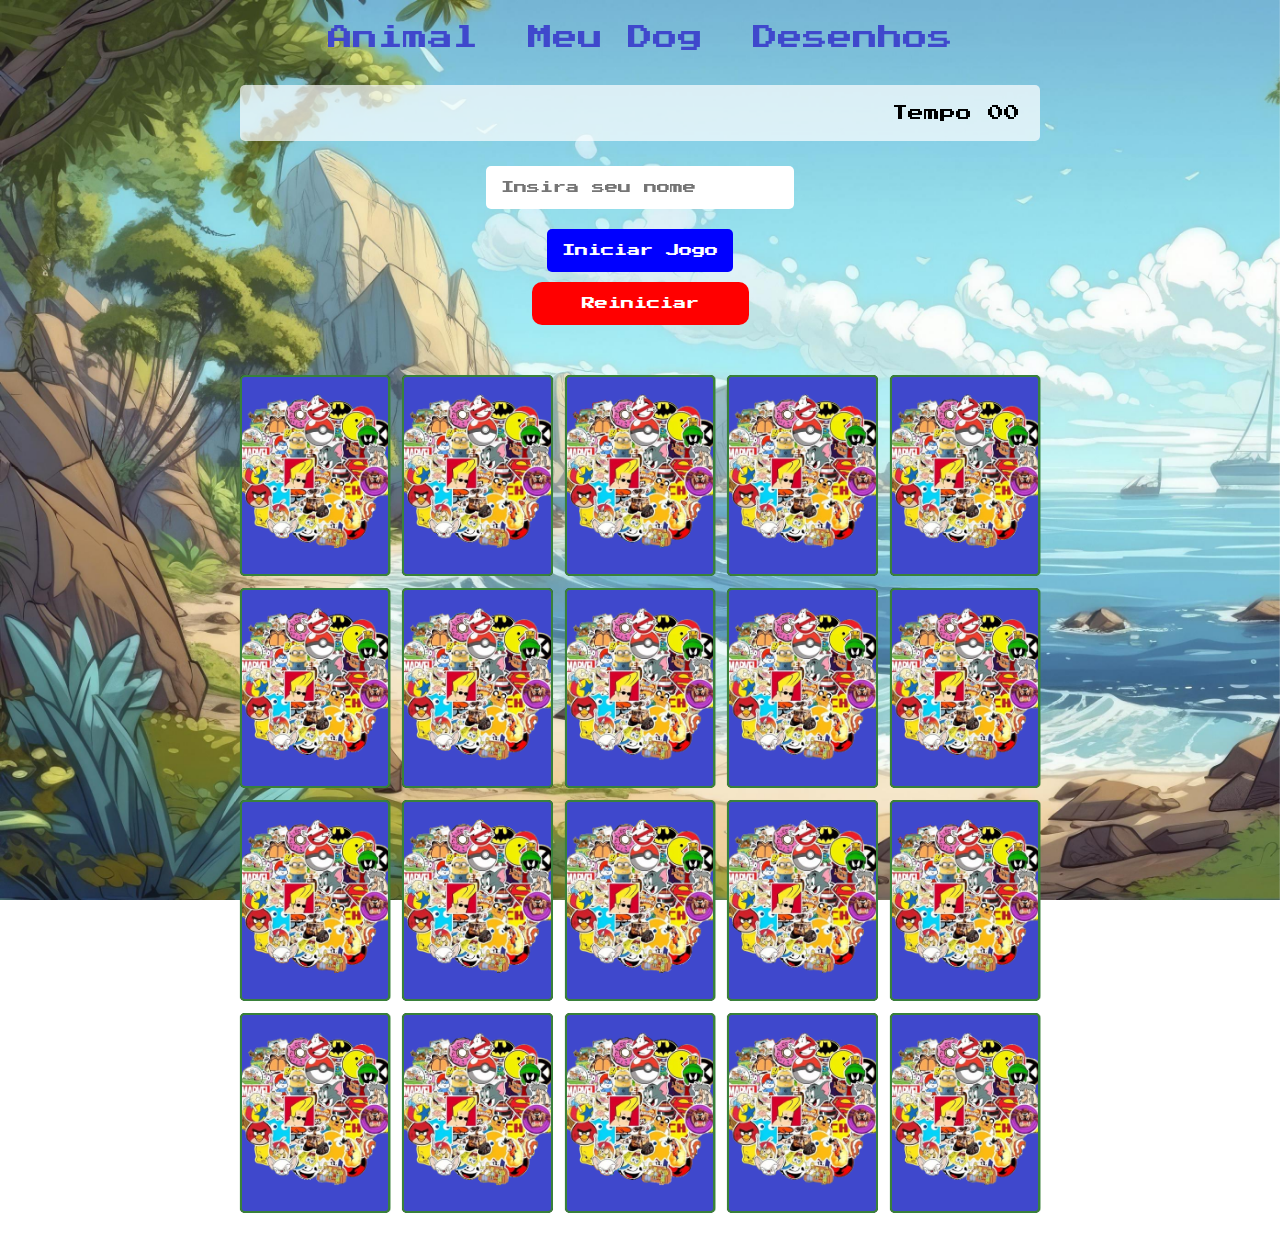
==== pages/Desenhos/index.html @ 6b94a0b1 "first commit" ====
<!DOCTYPE html>
<html lang="pt-BR">

<head>
    <meta charset="UTF-8">
    <meta name="viewport" content="width=device-width, initial-scale=1.0">
    <link rel="stylesheet" href="https://cdn.jsdelivr.net/npm/bootstrap-icons@1.11.3/font/bootstrap-icons.min.css">
    <link rel="shortcut icon" href="img/Icone.png" type="image/x-icon">
    <link rel="stylesheet" href="style.css">
    <title>Jogo Memória</title>
</head>

<body>

    <header>
        <ul>
            <li><a href="../../index.html">Animal</a></li>
            <li><a href="../MyDog/index.html">Meu Dog</a></li>
            <li><a href="#">Desenhos</a></li>
        </ul>
    </header>

    <main>

        <div class="img-background"></div>

        <section>
            <span class="player"></span>
            <span>Tempo <span class="timer">00</span></span>
        </section>

        <input type="text" id="playerNameInput" placeholder="Insira seu nome">
        <button id="startGameButton">Iniciar Jogo</button>
        <button id="restartButton">Reiniciar</button>

        <div class="grid">
        </div>

    </main>

</body>
<script src="scripts.js"></script>

</html>
---- pages/Desenhos/style.css ----
@import url('https://fonts.googleapis.com/css2?family=Press+Start+2P&display=swap');

*{
    margin: 0;
    padding: 0;
    list-style: none;
    text-decoration: none;
    outline: none;
    box-sizing: border-box;
    border: none;
    font-family: 'Press Start 2P', cursive;
}

body {
    overflow-x: hidden;
}

header {
    width: 100vw;
    display: flex;
    align-items: center;
    justify-content: center;
    padding: 25px 5px;
    background-color: transparent;
}

header ul {
    display: flex;
    gap: 50px; 
}

header ul a {
    color: #3F48CC;
    font-size: 25px;
}

header ul a:hover {
    color: #22B14C;
    font-size: 25px;
}

main{
    display: flex;
    flex-direction: column;
    align-items: center;
    justify-content: center;
    width: 100vw;
    min-height: 100vh;
    padding: 10px 20px 20px 20px;
}

main .img-background {
    width: 100vw;
    height: 100%;
    background-image: url('img/BG-1.jpg');
    background-size: cover;
    background-repeat: no-repeat;
    position: fixed;
    top: 0;
    left: 0;
    z-index: -1;
}

section{
    display: flex;
    align-items: center;
    justify-content: space-between;
    width: 100%;
    max-width: 800px;
    padding: 20px;
    margin: 0 0 10px;
    border-radius: 5px;
    background-color: rgba(255, 255, 255, 0.7);
    font-size: 1em;
}

input {
    padding: 15px;
    margin: 15px 0 20px 0;
    border-radius: 5px;
}

#startGameButton {
    padding: 15px;
    background-color: blue;
    color: white;
    border-radius: 5px;
    cursor: pointer;
}

#startGameButton:hover {
    background-color: #22B14C;
}

#restartButton {
    text-align: center;
    padding: 15px 50px;
    margin: 10px 0 50px 0;
    border-radius: 10px;
    cursor: pointer;
    background-color: red;
    color: white;
}

#restartButton:hover {
    background-color: #22B14C;
}


.grid{
    display: grid;
    width: 100%;
    max-width: 800px;
    grid-template-columns: repeat(5, 1fr);
    gap: 12px;
    padding: 0px;

}

.card{
    width: 100%;
    aspect-ratio: 3/4; /* proporção de Largura e Altura */
    border-radius: 5px;
    position: relative;
    transition: all 400ms ease-in-out;
    transform-style: preserve-3d;
    background-color: #000000;
    cursor: pointer;
}


.face{
    width: 100%;
    height: 100%;
    position: absolute;
    background-size: cover;
    background-position: center;
    border: 2px solid #39813a;
    border-radius: 5px;
    transition: all 400ms ease-in-out;

}

.front{
    transform: rotateY(180deg);
}

.back{
    background-image: url('img/back.png');
    backface-visibility: hidden;
}

.reveal-card{
    transform: rotateY(180deg);

}

.disabled-card{
    filter: saturate(0);
    opacity: .8;
    cursor: not-allowed;    /* Desabilita o cursor, caso eu passe na carta já achada */
}

@media(max-width: 500px){
    main{
        justify-content: flex-start;   
    }
    
    header{
        padding: 10px;
    }

    header ul {
        display: flex;
        gap: 20px; 
    }

    header ul a {
        color: black;
        font-size: 13px;
    }
    
    .grid{
        grid-template-columns: repeat(4, 1fr);
    }
    
    .card{
        aspect-ratio: 4/6;
    }
}
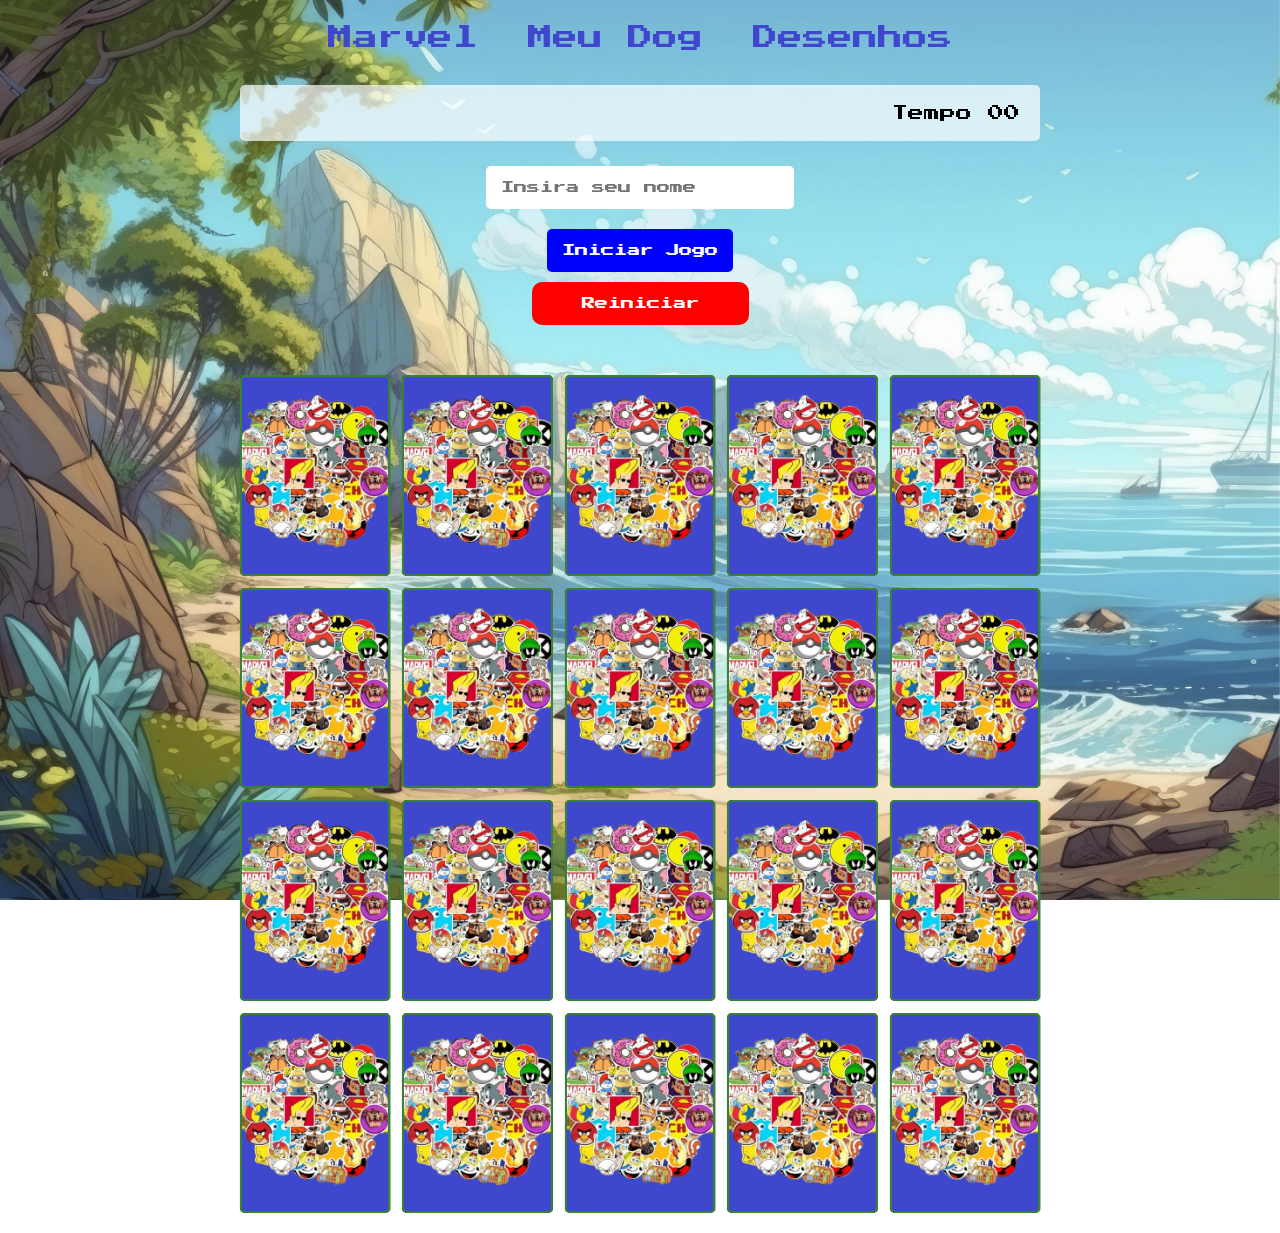
==== commit 5518bf74: "Ajustes no script, e mudanças nas imagens" ====
--- a/pages/Desenhos/index.html
+++ b/pages/Desenhos/index.html
@@ -5,7 +5,7 @@
     <meta charset="UTF-8">
     <meta name="viewport" content="width=device-width, initial-scale=1.0">
     <link rel="stylesheet" href="https://cdn.jsdelivr.net/npm/bootstrap-icons@1.11.3/font/bootstrap-icons.min.css">
-    <link rel="shortcut icon" href="img/Icone.png" type="image/x-icon">
+    <link rel="shortcut icon" href="img/icon.png" type="image/x-icon">
     <link rel="stylesheet" href="style.css">
     <title>Jogo Memória</title>
 </head>
@@ -14,7 +14,7 @@
 
     <header>
         <ul>
-            <li><a href="../../index.html">Animal</a></li>
+            <li><a href="../../index.html">Marvel</a></li>
             <li><a href="../MyDog/index.html">Meu Dog</a></li>
             <li><a href="#">Desenhos</a></li>
         </ul>
--- a/pages/Desenhos/style.css
+++ b/pages/Desenhos/style.css
@@ -176,7 +176,7 @@
     }
 
     header ul a {
-        color: black;
+        color: white;
         font-size: 13px;
     }
     
